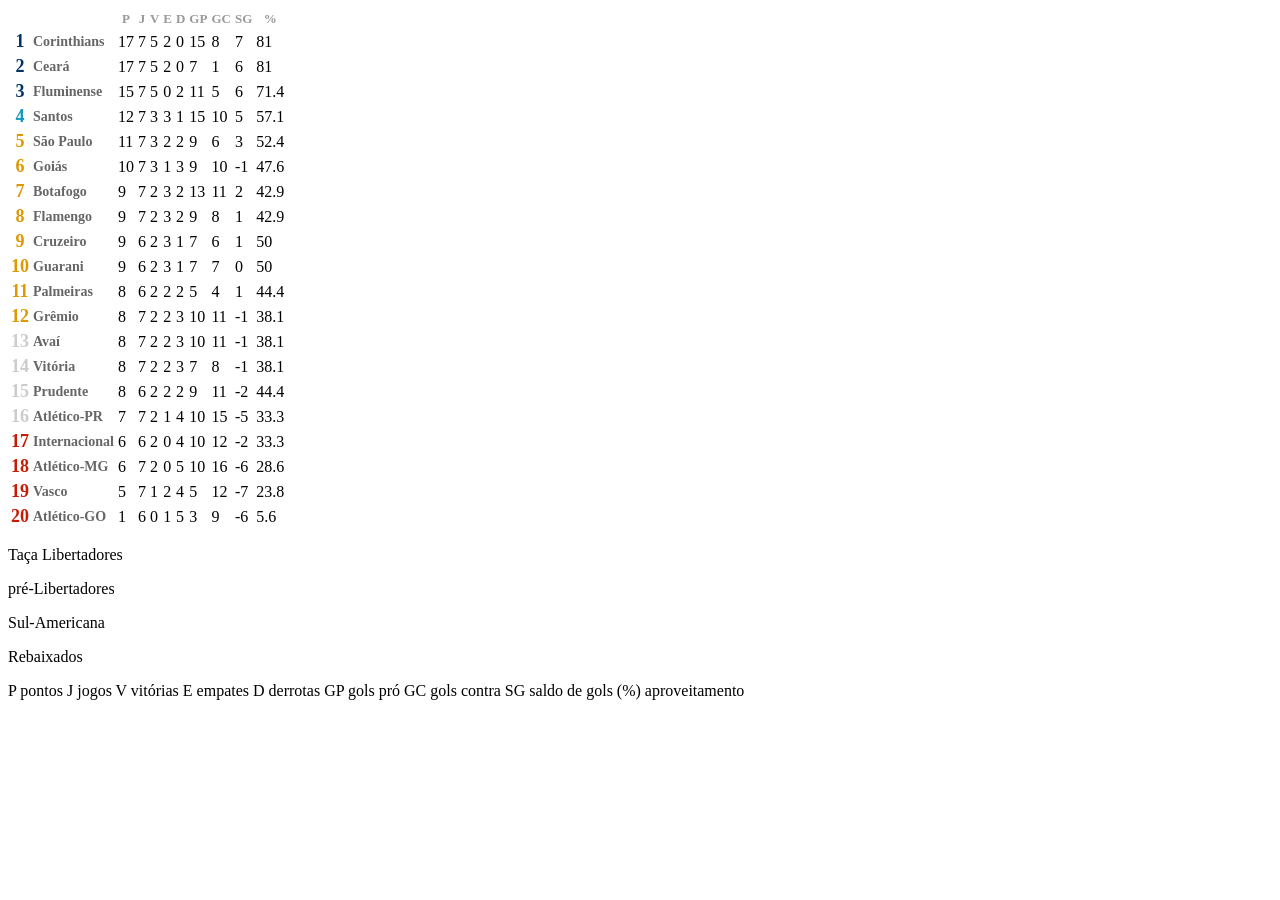
==== projeto.html @ 49496ae0 "Criação e inicio da edição do código" ====
<!DOCTYPE html>
<html lang="en">
<head>
    <meta charset="UTF-8">
    <meta http-equiv="X-UA-Compatible" content="IE=edge">
    <meta name="viewport" content="width=device-width, initial-scale=1.0">
    <link rel="stylesheet" href="./projeto.css">
    <title>Classificação Campeonato ACME - 2022</title>
</head>
<body>
    <table class="Tabela">
       <tr class="cabeçalho">
            <td></td>
            <td></td>
            <td class="pontos">P</td>
            <td>J</td>
            <td>V</td>
            <td>E</td>
            <td>D</td>
            <td>GP</td>
            <td>GC</td>
            <td>SG</td>
            <td>%</td>
        </tr>

        <tr class="pos">
            <td class="posc1">1</td>
            <td class="nomtim">Corinthians</td>
            <td>17</td>
            <td>7</td>
            <td>5</td>
            <td>2</td>
            <td>0</td>
            <td>15</td>
            <td>8</td>
            <td>7</td>
            <td>81</td>
        </tr>

        <tr class="pos">
            <td class="posc1">2</td>
            <td class="nomtim">Ceará</td>
            <td>17</td>
            <td>7</td>
            <td>5</td>
            <td>2</td>
            <td>0</td>
            <td>7</td>
            <td>1</td>
            <td>6</td>
            <td>81</td>
        </tr>

        <tr class="pos">
            <td class="posc1">3</td>
            <td class="nomtim">Fluminense</td>
            <td>15</td>
            <td>7</td>
            <td>5</td>
            <td>0</td>
            <td>2</td>
            <td>11</td>
            <td>5</td>
            <td>6</td>
            <td>71.4</td>
        </tr>

        <tr class="pos">
            <td class="posc2">4</td>
            <td class="nomtim">Santos</td>
            <td>12</td>
            <td>7</td>
            <td>3</td>
            <td>3</td>
            <td>1</td>
            <td>15</td>
            <td>10</td>
            <td>5</td>
            <td>57.1</td>
        </tr>

        <tr class="pos">
            <td class="posc3">5</td>
            <td class="nomtim">São Paulo</td>
            <td>11</td>
            <td>7</td>
            <td>3</td>
            <td>2</td>
            <td>2</td>
            <td>9</td>
            <td>6</td>
            <td>3</td>
            <td>52.4</td>
        </tr>

        <tr class="pos">
            <td class="posc3">6</td>
            <td class="nomtim">Goiás</td>
            <td>10</td>
            <td>7</td>
            <td>3</td>
            <td>1</td>
            <td>3</td>
            <td>9</td>
            <td>10</td>
            <td>-1</td>
            <td>47.6</td>
        </tr>

        <tr class="pos">
            <td class="posc3">7</td>
            <td class="nomtim">Botafogo</td>
            <td>9</td>
            <td>7</td>
            <td>2</td>
            <td>3</td>
            <td>2</td>
            <td>13</td>
            <td>11</td>
            <td>2</td>
            <td>42.9</td>
        </tr>

        <tr class="pos">
            <td class="posc3">8</td>
            <td class="nomtim">Flamengo</td>
            <td>9</td>
            <td>7</td>
            <td>2</td>
            <td>3</td>
            <td>2</td>
            <td>9</td>
            <td>8</td>
            <td>1</td>
            <td>42.9</td>
        </tr>

        <tr class="pos">
            <td class="posc3">9</td>
            <td class="nomtim">Cruzeiro</td>
            <td>9</td>
            <td>6</td>
            <td>2</td>
            <td>3</td>
            <td>1</td>
            <td>7</td>
            <td>6</td>
            <td>1</td>
            <td>50</td>
        </tr>

        <tr class="pos">
            <td class="posc3">10</td>
            <td class="nomtim">Guarani</td>
            <td>9</td>
            <td>6</td>
            <td>2</td>
            <td>3</td>
            <td>1</td>
            <td>7</td>
            <td>7</td>
            <td>0</td>
            <td>50</td>
        </tr>

        <tr class="pos">
            <td class="posc3">11</td>
            <td class="nomtim">Palmeiras</td>
            <td>8</td>
            <td>6</td>
            <td>2</td>
            <td>2</td>
            <td>2</td>
            <td>5</td>
            <td>4</td>
            <td>1</td>
            <td>44.4</td>
        </tr>

        <tr class="pos">
            <td class="posc3">12</td>
            <td class="nomtim">Grêmio</td>
            <td>8</td>
            <td>7</td>
            <td>2</td>
            <td>2</td>
            <td>3</td>
            <td>10</td>
            <td>11</td>
            <td>-1</td>
            <td>38.1</td>
        </tr>

        <tr class="pos">
            <td class="posc4">13</td>
            <td class="nomtim">Avaí</td>
            <td>8</td>
            <td>7</td>
            <td>2</td>
            <td>2</td>
            <td>3</td>
            <td>10</td>
            <td>11</td>
            <td>-1</td>
            <td>38.1</td>
        </tr>

        <tr class="pos">
            <td class="posc4">14</td>
            <td class="nomtim">Vitória</td>
            <td>8</td>
            <td>7</td>
            <td>2</td>
            <td>2</td>
            <td>3</td>
            <td>7</td>
            <td>8</td>
            <td>-1</td>
            <td>38.1</td>
        </tr>

        <tr class="pos">
            <td class="posc4">15</td>
            <td class="nomtim">Prudente</td>
            <td>8</td>
            <td>6</td>
            <td>2</td>
            <td>2</td>
            <td>2</td>
            <td>9</td>
            <td>11</td>
            <td>-2</td>
            <td>44.4</td>
        </tr>

        <tr class="pos">
            <td class="posc4">16</td>
            <td class="nomtim">Atlético-PR</td>
            <td>7</td>
            <td>7</td>
            <td>2</td>
            <td>1</td>
            <td>4</td>
            <td>10</td>
            <td>15</td>
            <td>-5</td>
            <td>33.3</td>
        </tr>

        <tr class="pos">
            <td class="posc5">17</td>
            <td class="nomtim">Internacional</td>
            <td>6</td>
            <td>6</td>
            <td>2</td>
            <td>0</td>
            <td>4</td>
            <td>10</td>
            <td>12</td>
            <td>-2</td>
            <td>33.3</td>
        </tr>

        <tr class="pos">
            <td class="posc5">18</td>
            <td class="nomtim">Atlético-MG</td>
            <td>6</td>
            <td>7</td>
            <td>2</td>
            <td>0</td>
            <td>5</td>
            <td>10</td>
            <td>16</td>
            <td>-6</td>
            <td>28.6</td>
        </tr>

        <tr class="pos">
            <td class="posc5">19</td>
            <td class="nomtim">Vasco</td>
            <td>5</td>
            <td>7</td>
            <td>1</td>
            <td>2</td>
            <td>4</td>
            <td>5</td>
            <td>12</td>
            <td>-7</td>
            <td>23.8</td>
        </tr>

        <tr class="pos">
            <td class="posc5">20</td>
            <td class="nomtim">Atlético-GO</td>
            <td>1</td>
            <td>6</td>
            <td>0</td>
            <td>1</td>
            <td>5</td>
            <td>3</td>
            <td>9</td>
            <td>-6</td>
            <td>5.6</td>
        </tr>
    </table>
    <p>Taça Libertadores</p>
    <p>pré-Libertadores</p>
    <p>Sul-Americana</p>
    <p>Rebaixados</p>
    
    <p>P pontos J jogos V vitórias E empates D derrotas GP gols pró GC gols contra SG saldo de gols (%) aproveitamento</p>
</body>
</html>
---- projeto.css ----
.body {
    font: arial;
    border: 1px #DDDDDD;
    text-align: center;
}

.posc1 {
    font-size: 18px;
    font-weight: bold;
    text-align: center;
    color: #003366;

}
.posc2 {
    font-size: 18px;
    font-weight: bold;
    text-align: center;
    color: #1398BE;

}
.posc3 {
    font-size: 18px;
    font-weight: bold;
    text-align: center;
    color: #DE9800;

}
.posc4 {
    font-size: 18px;
    font-weight: bold;
    text-align: center;
    color: #CCCCCC;

}
.posc5 {
    font-size: 18px;
    font-weight: bold;
    text-align: center;
    color: #C91B04;

}
.cabeçalho {
    font-size: 13px;
    color: #999999;
    font-weight: bold;
    text-align: center;
}
.nomtim {
    font-size: 14px;
    color: #666666;
    font-weight: bold;
    text-align: left;
}
table td:nth-child(3) {
   font-size: ;
}
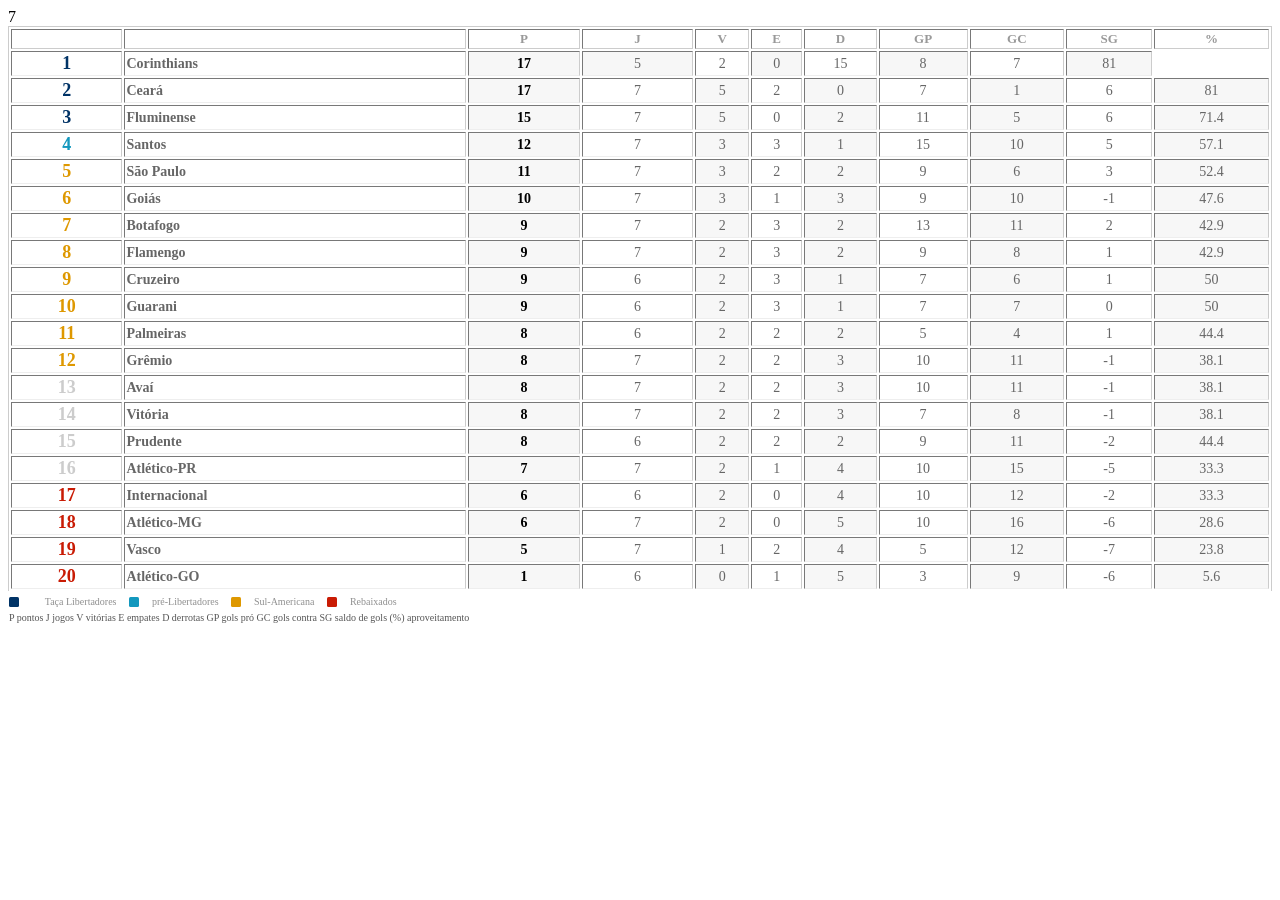
==== commit 28d4fd0a: "Atualização e continuação do projeto" ====
--- a/projeto.html
+++ b/projeto.html
@@ -8,11 +8,12 @@
     <title>Classificação Campeonato ACME - 2022</title>
 </head>
 <body>
-    <table class="Tabela">
+    
+    <table class="tabela" border="1px" >
        <tr class="cabeçalho">
             <td></td>
             <td></td>
-            <td class="pontos">P</td>
+            <td>P</td>
             <td>J</td>
             <td>V</td>
             <td>E</td>
@@ -24,290 +25,304 @@
         </tr>
 
         <tr class="pos">
-            <td class="posc1">1</td>
+            <td class="posc1"width=9% height="5">1</td>
             <td class="nomtim">Corinthians</td>
-            <td>17</td>
-            <td>7</td>
-            <td>5</td>
-            <td>2</td>
-            <td>0</td>
+            <td class="pontos"width=9% height="5">17</td>
+            <tdwidth=9% height="9%">7</td>
+            <td class="bgroung"width=9% height="9%">5</td>
+            <td>2</td>
+            <td class="bgroung">0</td>
             <td>15</td>
-            <td>8</td>
-            <td>7</td>
-            <td>81</td>
+            <td class="bgroung">8</td>
+            <td>7</td>
+            <td class="bgroung">81</td>
         </tr>
 
         <tr class="pos">
             <td class="posc1">2</td>
             <td class="nomtim">Ceará</td>
-            <td>17</td>
-            <td>7</td>
-            <td>5</td>
-            <td>2</td>
-            <td>0</td>
-            <td>7</td>
-            <td>1</td>
-            <td>6</td>
-            <td>81</td>
+            <td class="pontos">17</td>
+            <td>7</td>
+            <td class="bgroung">5</td>
+            <td>2</td>
+            <td class="bgroung">0</td>
+            <td>7</td>
+            <td class="bgroung">1</td>
+            <td>6</td>
+            <td class="bgroung">81</td>
         </tr>
 
         <tr class="pos">
             <td class="posc1">3</td>
             <td class="nomtim">Fluminense</td>
-            <td>15</td>
-            <td>7</td>
-            <td>5</td>
+            <td class="pontos">15</td>
+            <td>7</td>
+            <td class="bgroung">5</td>
             <td>0</td>
-            <td>2</td>
+            <td class="bgroung">2</td>
             <td>11</td>
-            <td>5</td>
-            <td>6</td>
-            <td>71.4</td>
+            <td class="bgroung">5</td>
+            <td>6</td>
+            <td class="bgroung">71.4</td>
         </tr>
 
         <tr class="pos">
             <td class="posc2">4</td>
             <td class="nomtim">Santos</td>
-            <td>12</td>
-            <td>7</td>
-            <td>3</td>
-            <td>3</td>
-            <td>1</td>
+            <td class="pontos">12</td>
+            <td>7</td>
+            <td class="bgroung">3</td>
+            <td>3</td>
+            <td class="bgroung">1</td>
             <td>15</td>
-            <td>10</td>
+            <td class="bgroung">10</td>
             <td>5</td>
-            <td>57.1</td>
+            <td class="bgroung">57.1</td>
         </tr>
 
         <tr class="pos">
             <td class="posc3">5</td>
             <td class="nomtim">São Paulo</td>
-            <td>11</td>
-            <td>7</td>
-            <td>3</td>
-            <td>2</td>
-            <td>2</td>
+            <td class="pontos">11</td>
+            <td>7</td>
+            <td class="bgroung">3</td>
+            <td>2</td>
+            <td class="bgroung">2</td>
             <td>9</td>
-            <td>6</td>
-            <td>3</td>
-            <td>52.4</td>
+            <td class="bgroung">6</td>
+            <td>3</td>
+            <td class="bgroung">52.4</td>
         </tr>
 
         <tr class="pos">
             <td class="posc3">6</td>
             <td class="nomtim">Goiás</td>
-            <td>10</td>
-            <td>7</td>
-            <td>3</td>
-            <td>1</td>
-            <td>3</td>
+            <td class="pontos">10</td>
+            <td>7</td>
+            <td class="bgroung">3</td>
+            <td>1</td>
+            <td class="bgroung">3</td>
             <td>9</td>
-            <td>10</td>
+            <td class="bgroung">10</td>
             <td>-1</td>
-            <td>47.6</td>
+            <td class="bgroung">47.6</td>
         </tr>
 
         <tr class="pos">
             <td class="posc3">7</td>
             <td class="nomtim">Botafogo</td>
-            <td>9</td>
-            <td>7</td>
-            <td>2</td>
-            <td>3</td>
-            <td>2</td>
+            <td class="pontos">9</td>
+            <td>7</td>
+            <td class="bgroung">2</td>
+            <td>3</td>
+            <td class="bgroung">2</td>
             <td>13</td>
-            <td>11</td>
-            <td>2</td>
-            <td>42.9</td>
+            <td class="bgroung">11</td>
+            <td>2</td>
+            <td class="bgroung">42.9</td>
         </tr>
 
         <tr class="pos">
             <td class="posc3">8</td>
             <td class="nomtim">Flamengo</td>
+            <td class="pontos">9</td>
+            <td>7</td>
+            <td class="bgroung">2</td>
+            <td>3</td>
+            <td class="bgroung">2</td>
             <td>9</td>
-            <td>7</td>
-            <td>2</td>
-            <td>3</td>
-            <td>2</td>
-            <td>9</td>
-            <td>8</td>
-            <td>1</td>
-            <td>42.9</td>
+            <td class="bgroung">8</td>
+            <td>1</td>
+            <td class="bgroung">42.9</td>
         </tr>
 
         <tr class="pos">
             <td class="posc3">9</td>
             <td class="nomtim">Cruzeiro</td>
-            <td>9</td>
-            <td>6</td>
-            <td>2</td>
-            <td>3</td>
-            <td>1</td>
-            <td>7</td>
-            <td>6</td>
-            <td>1</td>
-            <td>50</td>
+            <td class="pontos">9</td>
+            <td>6</td>
+            <td class="bgroung">2</td>
+            <td>3</td>
+            <td class="bgroung">1</td>
+            <td>7</td>
+            <td class="bgroung">6</td>
+            <td>1</td>
+            <td class="bgroung">50</td>
         </tr>
 
         <tr class="pos">
             <td class="posc3">10</td>
             <td class="nomtim">Guarani</td>
-            <td>9</td>
-            <td>6</td>
-            <td>2</td>
-            <td>3</td>
-            <td>1</td>
-            <td>7</td>
-            <td>7</td>
+            <td class="pontos">9</td>
+            <td>6</td>
+            <td class="bgroung">2</td>
+            <td>3</td>
+            <td class="bgroung">1</td>
+            <td>7</td>
+            <td class="bgroung">7</td>
             <td>0</td>
-            <td>50</td>
+            <td class="bgroung">50</td>
         </tr>
 
         <tr class="pos">
             <td class="posc3">11</td>
             <td class="nomtim">Palmeiras</td>
-            <td>8</td>
-            <td>6</td>
-            <td>2</td>
-            <td>2</td>
-            <td>2</td>
+            <td class="pontos">8</td>
+            <td>6</td>
+            <td class="bgroung">2</td>
+            <td>2</td>
+            <td class="bgroung">2</td>
             <td>5</td>
-            <td>4</td>
-            <td>1</td>
-            <td>44.4</td>
+            <tD class="bgroung">4</td>
+            <td>1</td>
+            <td class="bgroung">44.4</td>
         </tr>
 
         <tr class="pos">
             <td class="posc3">12</td>
             <td class="nomtim">Grêmio</td>
-            <td>8</td>
-            <td>7</td>
-            <td>2</td>
-            <td>2</td>
-            <td>3</td>
-            <td>10</td>
-            <td>11</td>
+            <td class="pontos">8</td>
+            <td>7</td>
+            <td class="bgroung">2</td>
+            <td>2</td>
+            <td class="bgroung">3</td>
+            <td>10</td>
+            <td class="bgroung">11</td>
             <td>-1</td>
-            <td>38.1</td>
+            <td class="bgroung">38.1</td>
         </tr>
 
         <tr class="pos">
             <td class="posc4">13</td>
             <td class="nomtim">Avaí</td>
-            <td>8</td>
-            <td>7</td>
-            <td>2</td>
-            <td>2</td>
-            <td>3</td>
-            <td>10</td>
-            <td>11</td>
+            <td class="pontos">8</td>
+            <td>7</td>
+            <td class="bgroung">2</td>
+            <td>2</td>
+            <td class="bgroung">3</td>
+            <td>10</td>
+            <td class="bgroung">11</td>
             <td>-1</td>
-            <td>38.1</td>
+            <td class="bgroung">38.1</td>
         </tr>
 
         <tr class="pos">
             <td class="posc4">14</td>
             <td class="nomtim">Vitória</td>
-            <td>8</td>
-            <td>7</td>
-            <td>2</td>
-            <td>2</td>
-            <td>3</td>
-            <td>7</td>
-            <td>8</td>
+            <td class="pontos">8</td>
+            <td>7</td>
+            <td class="bgroung">2</td>
+            <td>2</td>
+            <td class="bgroung">3</td>
+            <td>7</td>
+            <td class="bgroung">8</td>
             <td>-1</td>
-            <td>38.1</td>
+            <td class="bgroung">38.1</td>
         </tr>
 
         <tr class="pos">
             <td class="posc4">15</td>
             <td class="nomtim">Prudente</td>
-            <td>8</td>
-            <td>6</td>
-            <td>2</td>
-            <td>2</td>
-            <td>2</td>
+            <td class="pontos">8</td>
+            <td>6</td>
+            <td class="bgroung">2</td>
+            <td>2</td>
+            <td class="bgroung">2</td>
             <td>9</td>
-            <td>11</td>
+            <td class="bgroung">11</td>
             <td>-2</td>
-            <td>44.4</td>
+            <td class="bgroung">44.4</td>
         </tr>
 
         <tr class="pos">
             <td class="posc4">16</td>
             <td class="nomtim">Atlético-PR</td>
-            <td>7</td>
-            <td>7</td>
-            <td>2</td>
-            <td>1</td>
-            <td>4</td>
-            <td>10</td>
-            <td>15</td>
+            <td class="pontos">7</td>
+            <td>7</td>
+            <td class="bgroung">2</td>
+            <td>1</td>
+            <td class="bgroung">4</td>
+            <td>10</td>
+            <td class="bgroung">15</td>
             <td>-5</td>
-            <td>33.3</td>
+            <td class="bgroung">33.3</td>
         </tr>
 
         <tr class="pos">
             <td class="posc5">17</td>
             <td class="nomtim">Internacional</td>
-            <td>6</td>
-            <td>6</td>
-            <td>2</td>
+            <td class="pontos">6</td>
+            <td>6</td>
+            <td class="bgroung">2</td>
             <td>0</td>
-            <td>4</td>
-            <td>10</td>
-            <td>12</td>
+            <td class="bgroung">4</td>
+            <td>10</td>
+            <td class="bgroung">12</td>
             <td>-2</td>
-            <td>33.3</td>
+            <td class="bgroung">33.3</td>
         </tr>
 
         <tr class="pos">
             <td class="posc5">18</td>
             <td class="nomtim">Atlético-MG</td>
-            <td>6</td>
-            <td>7</td>
-            <td>2</td>
+            <td class="pontos">6</td>
+            <td>7</td>
+            <td class="bgroung">2</td>
             <td>0</td>
-            <td>5</td>
-            <td>10</td>
-            <td>16</td>
+            <td class="bgroung">5</td>
+            <td>10</td>
+            <td class="bgroung">16</td>
             <td>-6</td>
-            <td>28.6</td>
+            <td class="bgroung">28.6</td>
         </tr>
 
         <tr class="pos">
             <td class="posc5">19</td>
             <td class="nomtim">Vasco</td>
+            <td class="pontos">5</td>
+            <td>7</td>
+            <td class="bgroung">1</td>
+            <td>2</td>
+            <td class="bgroung">4</td>
             <td>5</td>
-            <td>7</td>
-            <td>1</td>
-            <td>2</td>
-            <td>4</td>
-            <td>5</td>
-            <td>12</td>
+            <td class="bgroung">12</td>
             <td>-7</td>
-            <td>23.8</td>
+            <td class="bgroung">23.8</td>
         </tr>
 
         <tr class="pos">
             <td class="posc5">20</td>
             <td class="nomtim">Atlético-GO</td>
-            <td>1</td>
-            <td>6</td>
-            <td>0</td>
-            <td>1</td>
-            <td>5</td>
-            <td>3</td>
-            <td>9</td>
+            <td class="pontos">1</td>
+            <td>6</td>
+            <td class="bgroung">0</td>
+            <td>1</td>
+            <td class="bgroung">5</td>
+            <td>3</td>
+            <td class="bgroung">9</td>
             <td>-6</td>
-            <td>5.6</td>
+            <td class="bgroung">5.6</td>
         </tr>
     </table>
-    <p>Taça Libertadores</p>
-    <p>pré-Libertadores</p>
-    <p>Sul-Americana</p>
-    <p>Rebaixados</p>
     
-    <p>P pontos J jogos V vitórias E empates D derrotas GP gols pró GC gols contra SG saldo de gols (%) aproveitamento</p>
+
+    
+
+    <ul class="legenda">
+        <li class="quad"><li></li>
+        <p>Taça Libertadores</p>
+        <li class="quad"></li>
+        <p>pré-Libertadores</p>
+        <li class="quad"></li>
+        <p>Sul-Americana</p>
+        <li class="quad"></li>
+        <p>Rebaixados</p>
+    </ul>
+  
+
+
+
+    
+    <p class="leg2">P pontos J jogos V vitórias E empates D derrotas GP gols pró GC gols contra SG saldo de gols (%) aproveitamento</p>
 </body>
 </html>
--- a/projeto.css
+++ b/projeto.css
@@ -2,13 +2,59 @@
     font: arial;
     border: 1px #DDDDDD;
     text-align: center;
+    
 }
+* {
+    box-sizing: border-box;
+}
+/* configuração da tabela */
+.tabela {
+    font-size: 50px;
+    border: 1px solid #CCCCCC;
+    margin: 0 auto;
+    display: flexbox;
+    text-align: center;
+    justify-content: center;
+    position: ;
+    width: 100%;
+    max-width: 800%;
+    border-width: 1px;
+    border-bottom: 1px;
+    
+}
+
+.cabeçalho {
+    font-size: 13px;
+    color: #999999;
+    font-weight: bold;
+    text-align: center;
+    border: 1px solid #CCCCCC;
+}
+
+.pos:nth-child(n + 1){
+    font-size: 14px;
+    color: #666666;
+    text-align: center;
+}
+
+.pos {
+     text-align: center;
+     width: 0 auto;
+     margin-left: 0 auto;
+     height: 0 auto;
+     border-style: 1px solid;
+    
+
+}
+
+
 
 .posc1 {
     font-size: 18px;
     font-weight: bold;
     text-align: center;
     color: #003366;
+    
 
 }
 .posc2 {
@@ -39,18 +85,68 @@
     color: #C91B04;
 
 }
-.cabeçalho {
-    font-size: 13px;
-    color: #999999;
-    font-weight: bold;
-    text-align: center;
-}
+
 .nomtim {
     font-size: 14px;
     color: #666666;
     font-weight: bold;
     text-align: left;
 }
-table td:nth-child(3) {
-   font-size: ;
-}+.pontos{
+    font-size: 14px;
+    color: black;
+    font-weight: bold;
+    text-align: center;
+    background-color: #F7F7F7;
+}
+.bgroung {
+    background-color: #F7F7F7;
+}
+
+
+
+
+/* configuração das legendas */
+ .quad {
+    width: 10px;
+    height: 10px;
+    background-color: gray;    
+    border-radius: 15%;
+ }
+ .quad:nth-child(1) {
+    background-color: #003366;
+ }
+ .quad:nth-child(4) {
+    background-color: #1398BE;
+ }
+ .quad:nth-child(6) {
+    background-color: #DE9800;
+ }
+ .quad:nth-child(8) {
+    background-color: #C91B04;
+ }
+ 
+
+ .legenda {
+    list-style: none;
+    font-size: 10px;
+    color: #8F8F8F;
+    text-align: right;
+    display: flex;
+    align-items: center;
+    padding: auto;
+    justify-content: space-around;
+    width: 400px;
+    padding-left: 0;
+    margin: -5px;
+   
+ }
+
+ .leg2{
+    font-size: 10px;
+    color: #555555;
+    padding-left: 6px;
+    margin: -5px;
+    align-items: center;
+    padding: auto;
+ }
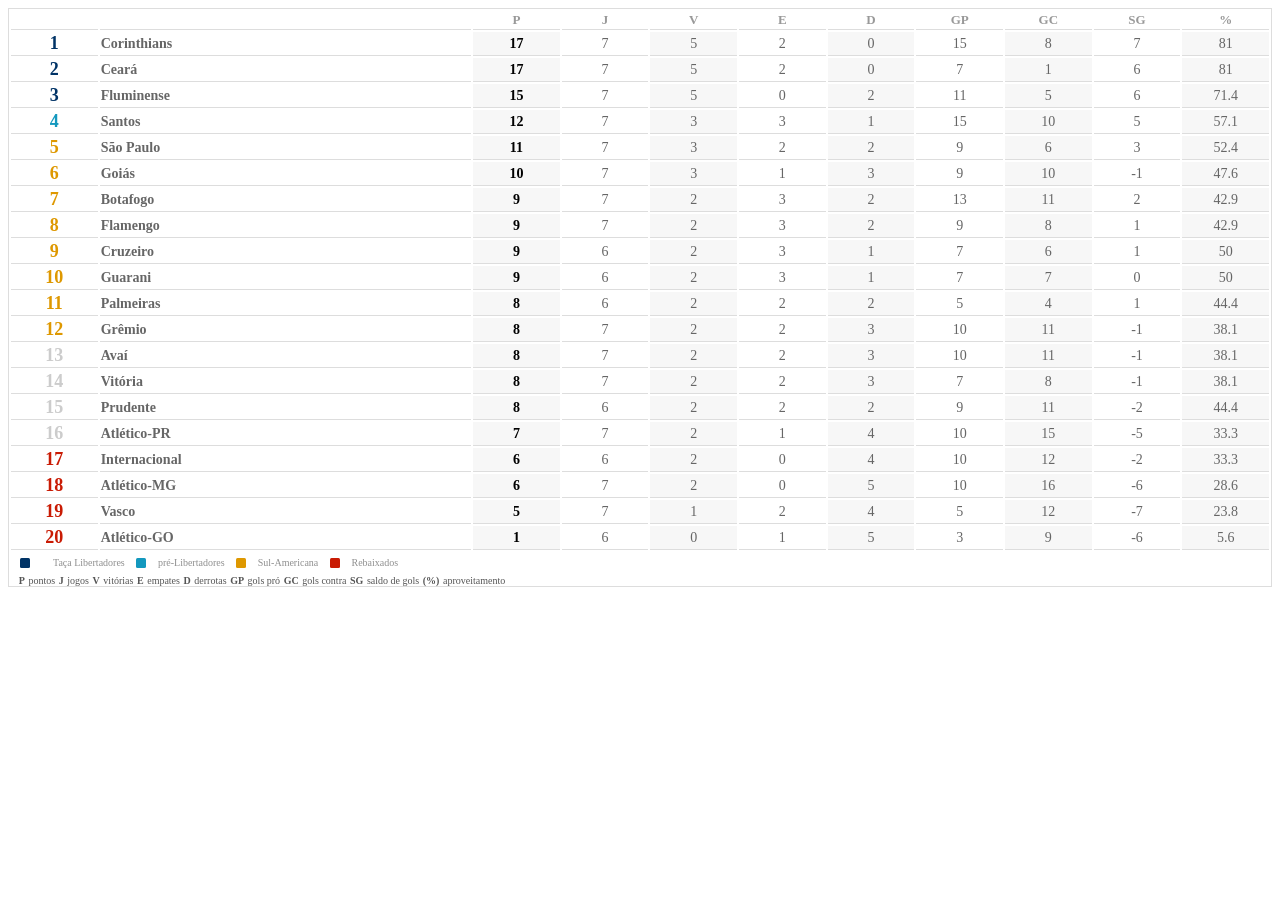
==== commit 9cd26205: "Última atualização" ====
--- a/projeto.html
+++ b/projeto.html
@@ -1,41 +1,51 @@
 <!DOCTYPE html>
-<html lang="en">
+<html lang="pt-Br">
 <head>
     <meta charset="UTF-8">
     <meta http-equiv="X-UA-Compatible" content="IE=edge">
     <meta name="viewport" content="width=device-width, initial-scale=1.0">
     <link rel="stylesheet" href="./projeto.css">
     <title>Classificação Campeonato ACME - 2022</title>
+    <style>
+
+        body{
+            border: 1px solid #DDDDDD;
+        }
+        th, td {
+            border-bottom: 1px solid #DDDDDD;
+        }
+        
+    </style>
 </head>
 <body>
     
-    <table class="tabela" border="1px" >
-       <tr class="cabeçalho">
-            <td></td>
-            <td></td>
-            <td>P</td>
-            <td>J</td>
-            <td>V</td>
-            <td>E</td>
-            <td>D</td>
-            <td>GP</td>
-            <td>GC</td>
-            <td>SG</td>
-            <td>%</td>
-        </tr>
-
-        <tr class="pos">
-            <td class="posc1"width=9% height="5">1</td>
+    <table class="tabela" >
+       <thead class="cabeçalho">
+            <td width=7% height="5"></td>
+            <td width=30% height="5"></td>
+            <td width=7% height="5">P</td>
+            <td width=7% height="5">J</td>
+            <td width=7% height="5">V</td>
+            <td width=7% height="5">E</td>
+            <td width=7% height="5">D</td>
+            <td width=7% height="5">GP</td>
+            <td width=7% height="5">GC</td>
+            <td width=7% height="5">SG</td>
+            <td width=11% height="5">%</td>
+       </thead>
+
+        <tr class="pos">
+            <td class="posc1">1</td>
             <td class="nomtim">Corinthians</td>
-            <td class="pontos"width=9% height="5">17</td>
-            <tdwidth=9% height="9%">7</td>
-            <td class="bgroung"width=9% height="9%">5</td>
-            <td>2</td>
+            <td class="pontos">17</td>
+            <td >7</td>
+            <td class="bgroung">5</td>
+            <td >2</td>
             <td class="bgroung">0</td>
-            <td>15</td>
-            <td class="bgroung">8</td>
-            <td>7</td>
-            <td class="bgroung">81</td>
+            <td >15</td>
+            <td class="bgroung" >8</td>
+            <td >7</td>
+            <td class="bgroung" ">81</td>
         </tr>
 
         <tr class="pos">
@@ -66,7 +76,7 @@
             <td class="bgroung">71.4</td>
         </tr>
 
-        <tr class="pos">
+        <tr class="poshold">
             <td class="posc2">4</td>
             <td class="nomtim">Santos</td>
             <td class="pontos">12</td>
@@ -234,7 +244,7 @@
             <td class="bgroung">44.4</td>
         </tr>
 
-        <tr class="pos">
+        <tr class="poshold">
             <td class="posc4">16</td>
             <td class="nomtim">Atlético-PR</td>
             <td class="pontos">7</td>
@@ -322,7 +332,26 @@
 
 
 
+    <ul class="leg2">
+        <li class="tit">P</li>
+        <p>pontos</p>
+        <li class="tit">J</li>
+        <p>jogos</p>
+        <li class="tit">V</li>
+        <p>vitórias</p>
+        <li class="tit">E</li>
+        <p>empates</p>
+        <li class="tit">D</li>
+        <p>derrotas</p>
+        <li class="tit">GP</li>
+        <p>gols pró</p>
+        <li class="tit">GC</li>
+        <p>gols contra</p>
+        <li class="tit">SG</li>
+        <p>saldo de gols</p>
+        <li class="tit">(%)</li>
+        <p>aproveitamento</p>
+    </ul>
     
-    <p class="leg2">P pontos J jogos V vitórias E empates D derrotas GP gols pró GC gols contra SG saldo de gols (%) aproveitamento</p>
 </body>
 </html>
--- a/projeto.css
+++ b/projeto.css
@@ -2,25 +2,20 @@
     font: arial;
     border: 1px #DDDDDD;
     text-align: center;
-    
 }
 * {
     box-sizing: border-box;
 }
+
 /* configuração da tabela */
 .tabela {
     font-size: 50px;
-    border: 1px solid #CCCCCC;
-    margin: 0 auto;
     display: flexbox;
     text-align: center;
     justify-content: center;
-    position: ;
     width: 100%;
     max-width: 800%;
-    border-width: 1px;
-    border-bottom: 1px;
-    
+    border-style: 1px solid;
 }
 
 .cabeçalho {
@@ -37,53 +32,61 @@
     text-align: center;
 }
 
+.poshold:nth-child(n + 1){
+    font-size: 14px;
+    color: #666666;
+    text-align: center;
+}
+
 .pos {
      text-align: center;
      width: 0 auto;
      margin-left: 0 auto;
      height: 0 auto;
-     border-style: 1px solid;
-    
-
+     border-style: 1px solid;  
 }
 
-
+.poshold{
+    text-align: center;
+    width: 0 auto;
+    margin-left: 0 auto;
+    height: 0 auto;
+    border-style: 1px solid;
+}
 
 .posc1 {
     font-size: 18px;
     font-weight: bold;
     text-align: center;
     color: #003366;
-    
+}
 
-}
 .posc2 {
     font-size: 18px;
     font-weight: bold;
     text-align: center;
     color: #1398BE;
+}
 
-}
 .posc3 {
     font-size: 18px;
     font-weight: bold;
     text-align: center;
     color: #DE9800;
+}
 
-}
 .posc4 {
     font-size: 18px;
     font-weight: bold;
     text-align: center;
     color: #CCCCCC;
+}
 
-}
 .posc5 {
     font-size: 18px;
     font-weight: bold;
     text-align: center;
     color: #C91B04;
-
 }
 
 .nomtim {
@@ -92,6 +95,7 @@
     font-weight: bold;
     text-align: left;
 }
+
 .pontos{
     font-size: 14px;
     color: black;
@@ -99,11 +103,14 @@
     text-align: center;
     background-color: #F7F7F7;
 }
+
 .bgroung {
     background-color: #F7F7F7;
 }
 
-
+.poshold {
+     border-bottom: 2px solid #CCCCCC;
+}
 
 
 /* configuração das legendas */
@@ -113,6 +120,7 @@
     background-color: gray;    
     border-radius: 15%;
  }
+
  .quad:nth-child(1) {
     background-color: #003366;
  }
@@ -137,16 +145,27 @@
     padding: auto;
     justify-content: space-around;
     width: 400px;
-    padding-left: 0;
+    padding-left: 10px;
     margin: -5px;
-   
  }
 
- .leg2{
+ .leg2 {
+    list-style: none;
+
     font-size: 10px;
     color: #555555;
-    padding-left: 6px;
-    margin: -5px;
+    text-align: right;
+    display: flex;
     align-items: center;
     padding: auto;
+    justify-content: space-around;
+    width: 500px;
+    height: 15px;
+    padding-left: 10px;
+    margin: -2px;
+ }
+
+ .tit {
+    font-weight: bold;
+    text-align: right;
  }
